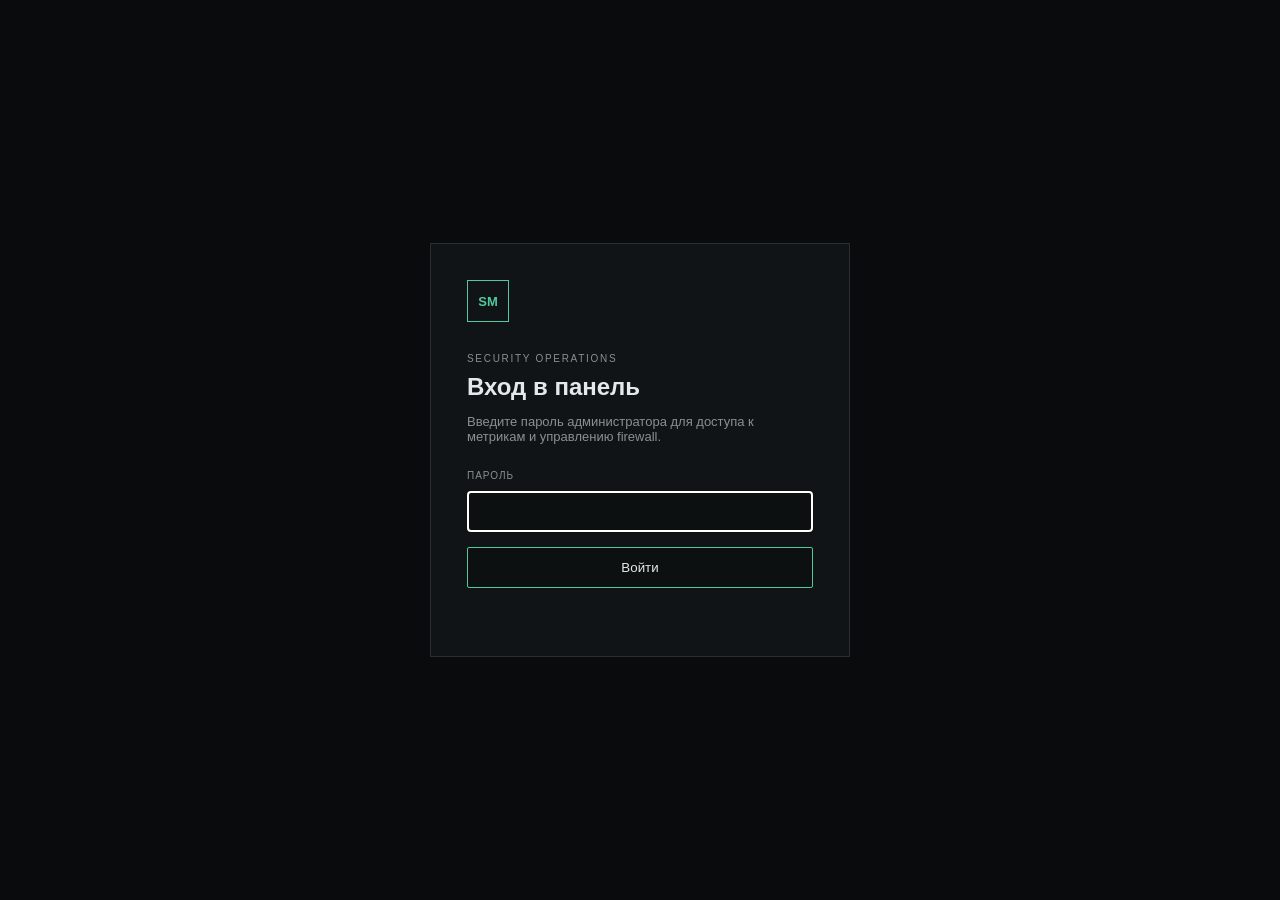
==== static/login.html @ 950d10cf "1.0" ====
<!doctype html><html lang="ru"><head><meta charset="utf-8"><meta name="viewport" content="width=device-width,initial-scale=1"><title>Вход — Мониторинг безопасности</title><link rel="stylesheet" href="/static/style.css"></head><body class="login-page"><main class="login-shell"><section class="login-card"><div class="mark">SM</div><span class="label">SECURITY OPERATIONS</span><h1>Вход в панель</h1><p class="muted">Введите пароль администратора для доступа к метрикам и управлению firewall.</p><form id="login-form"><label for="password">Пароль</label><input id="password" type="password" autocomplete="current-password" autofocus required><button type="submit">Войти</button><p id="login-error" class="bad"></p></form></section></main><script src="/static/login.js"></script></body></html>
---- static/style.css ----
:root{color-scheme:dark;--bg:#090b0c;--panel:#111416;--panel2:#0d1011;--line:#292e31;--text:#e5e8e9;--muted:#879095;--accent:#53c99b;--danger:#ef6767;--warn:#d9a441}*{box-sizing:border-box}body{margin:0;background:var(--bg);color:var(--text);font:13px Arial,Helvetica,sans-serif}header,main{max-width:1500px;margin:auto}header{height:86px;padding:0 28px;display:flex;justify-content:space-between;align-items:center;border-bottom:1px solid var(--line)}.brand{display:flex;align-items:center;gap:14px}.mark{width:42px;height:42px;border:1px solid var(--accent);display:grid;place-items:center;color:var(--accent);font-weight:700}.brand span,.label{font-size:10px;color:var(--muted);letter-spacing:1.7px}.brand h1{font-size:20px;margin:4px 0 0}.controls{display:flex;align-items:center;gap:8px}button,select,input{background:var(--panel2);border:1px solid var(--line);color:var(--text);padding:8px 11px;border-radius:2px}button{cursor:pointer}button:hover{border-color:var(--accent)}.live{margin-left:8px;font-size:11px;color:var(--accent)}.live i{display:inline-block;width:6px;height:6px;background:var(--accent);margin-right:6px}main{padding:22px 28px 50px}.notice{border-left:3px solid var(--accent);background:var(--panel2);padding:11px 14px;margin-bottom:12px;color:var(--muted)}.cards{display:grid;grid-template-columns:repeat(7,1fr);gap:8px;margin-bottom:8px}.card,.panel{background:var(--panel);border:1px solid var(--line)}.card{padding:15px}.card small{color:var(--muted);display:block;text-transform:uppercase;font-size:9px;letter-spacing:1px}.card strong{font-size:23px;display:block;margin-top:9px;font-weight:500}.grid{display:grid;grid-template-columns:2fr 1fr;gap:8px}.panel{min-width:0;padding:16px}.wide{min-height:290px}.full{grid-column:1/-1}.panel-head{display:flex;align-items:center;justify-content:space-between;margin-bottom:15px}.panel h2{font-size:14px;margin:4px 0 0}.filters{display:flex;gap:7px}.muted{color:var(--muted)}.table-wrap{overflow:auto;max-height:430px}table{width:100%;border-collapse:collapse;text-align:left}th{font-size:9px;color:var(--muted);text-transform:uppercase;letter-spacing:1px;position:sticky;top:0;background:var(--panel);z-index:1}td,th{padding:10px 9px;border-bottom:1px solid var(--line);white-space:nowrap}tbody tr{cursor:pointer}tbody tr:hover{background:#181c1e}.bad{color:var(--danger)}.ok{color:var(--accent)}.warn{color:var(--warn)}.risk{display:inline-block;width:45px;text-align:center;padding:3px;border:1px solid var(--line)}.risk.high{border-color:var(--danger);color:var(--danger)}.severity{font-size:10px;padding:3px 7px;border:1px solid var(--line)}.severity.critical{color:var(--danger);border-color:#643737}.severity.high{color:var(--warn);border-color:#584824}.chart{display:flex;align-items:end;gap:4px;height:215px;border-bottom:1px solid var(--line);background:repeating-linear-gradient(to top,transparent 0,transparent 52px,#1c2022 53px)}.bar{flex:1;min-width:5px;background:var(--accent);opacity:.75;position:relative}.bar:hover{opacity:1}.bar:hover:after{content:attr(data-tip);position:absolute;bottom:100%;left:50%;transform:translateX(-50%);background:#000;padding:5px;white-space:nowrap;z-index:2}.breakdown-row,.path-row{display:grid;grid-template-columns:75px 1fr 45px;gap:9px;align-items:center;margin:12px 0}.path-row{grid-template-columns:minmax(0,1fr) 45px}.meter{height:5px;background:#272c2e}.meter i{display:block;height:100%;background:var(--accent)}#paths code{overflow:hidden;text-overflow:ellipsis;white-space:nowrap;color:#b7bec1}dialog{width:min(900px,92vw);max-height:88vh;overflow:auto;color:var(--text);background:var(--panel);border:1px solid var(--line);padding:24px}dialog::backdrop{background:#000c}.close{float:right;font-size:22px}.detail-grid{display:grid;grid-template-columns:repeat(4,1fr);gap:7px;margin:20px 0}.detail-grid div{background:var(--panel2);border:1px solid var(--line);padding:12px}.detail-grid small{display:block;color:var(--muted);margin-bottom:6px}@media(max-width:1100px){.cards{grid-template-columns:repeat(4,1fr)}}@media(max-width:800px){.cards{grid-template-columns:repeat(2,1fr)}.grid{grid-template-columns:1fr}.full{grid-column:auto}header{padding:0 14px}.controls button{display:none}main{padding:15px}.detail-grid{grid-template-columns:repeat(2,1fr)}}
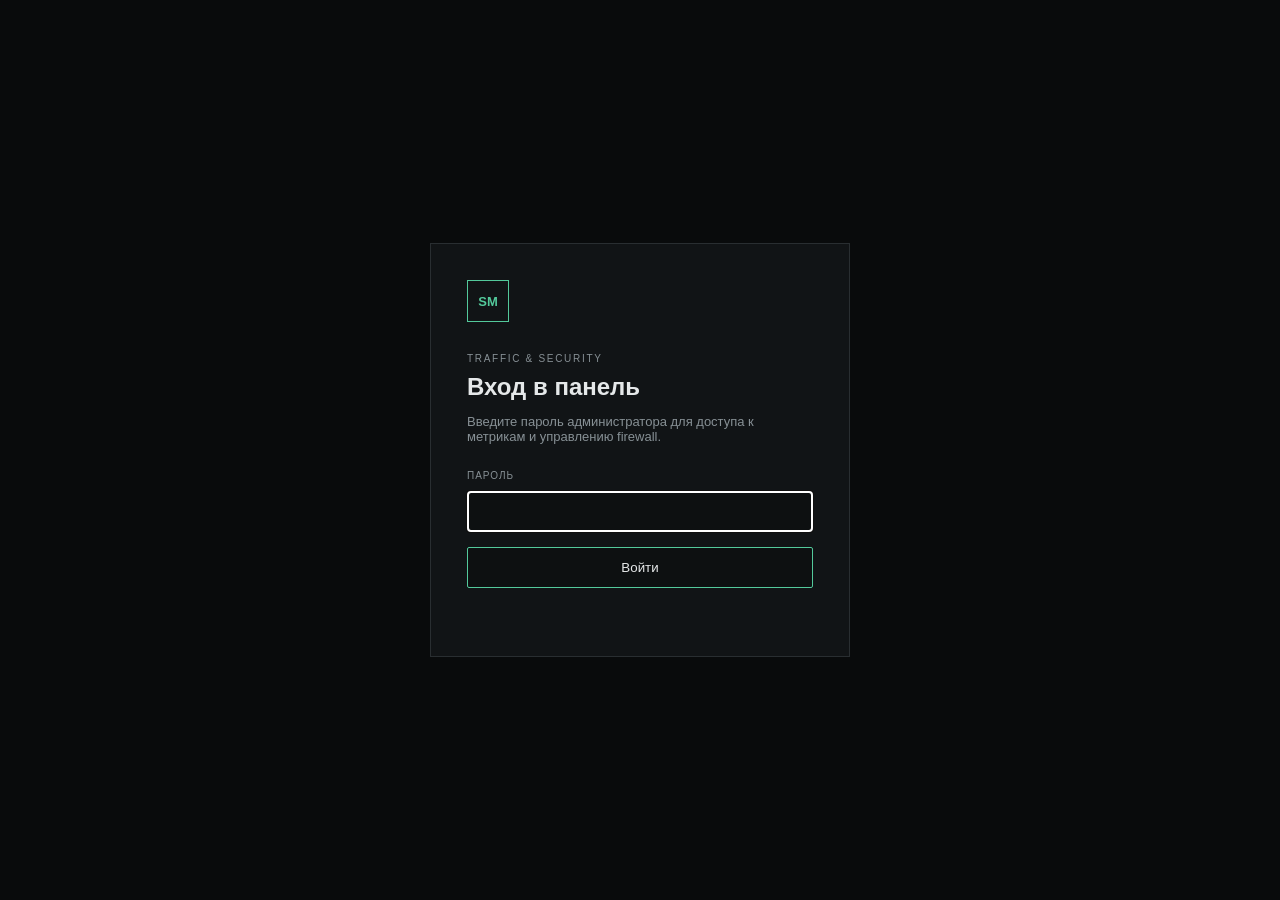
==== commit fef4e6d3: "new speed pars" ====
--- a/static/login.html
+++ b/static/login.html
@@ -1 +1 @@
-<!doctype html><html lang="ru"><head><meta charset="utf-8"><meta name="viewport" content="width=device-width,initial-scale=1"><title>Вход — Мониторинг безопасности</title><link rel="stylesheet" href="/static/style.css"></head><body class="login-page"><main class="login-shell"><section class="login-card"><div class="mark">SM</div><span class="label">SECURITY OPERATIONS</span><h1>Вход в панель</h1><p class="muted">Введите пароль администратора для доступа к метрикам и управлению firewall.</p><form id="login-form"><label for="password">Пароль</label><input id="password" type="password" autocomplete="current-password" autofocus required><button type="submit">Войти</button><p id="login-error" class="bad"></p></form></section></main><script src="/static/login.js"></script></body></html>
+<!doctype html><html lang="ru"><head><meta charset="utf-8"><meta name="viewport" content="width=device-width,initial-scale=1"><title>Вход — Мониторинг трафика и безопасности</title><link rel="stylesheet" href="/static/style.css"></head><body class="login-page"><main class="login-shell"><section class="login-card"><div class="mark">SM</div><span class="label">TRAFFIC & SECURITY</span><h1>Вход в панель</h1><p class="muted">Введите пароль администратора для доступа к метрикам и управлению firewall.</p><form id="login-form"><label for="password">Пароль</label><input id="password" type="password" autocomplete="current-password" autofocus required><button type="submit">Войти</button><p id="login-error" class="bad"></p></form></section></main><script src="/static/login.js"></script></body></html>
